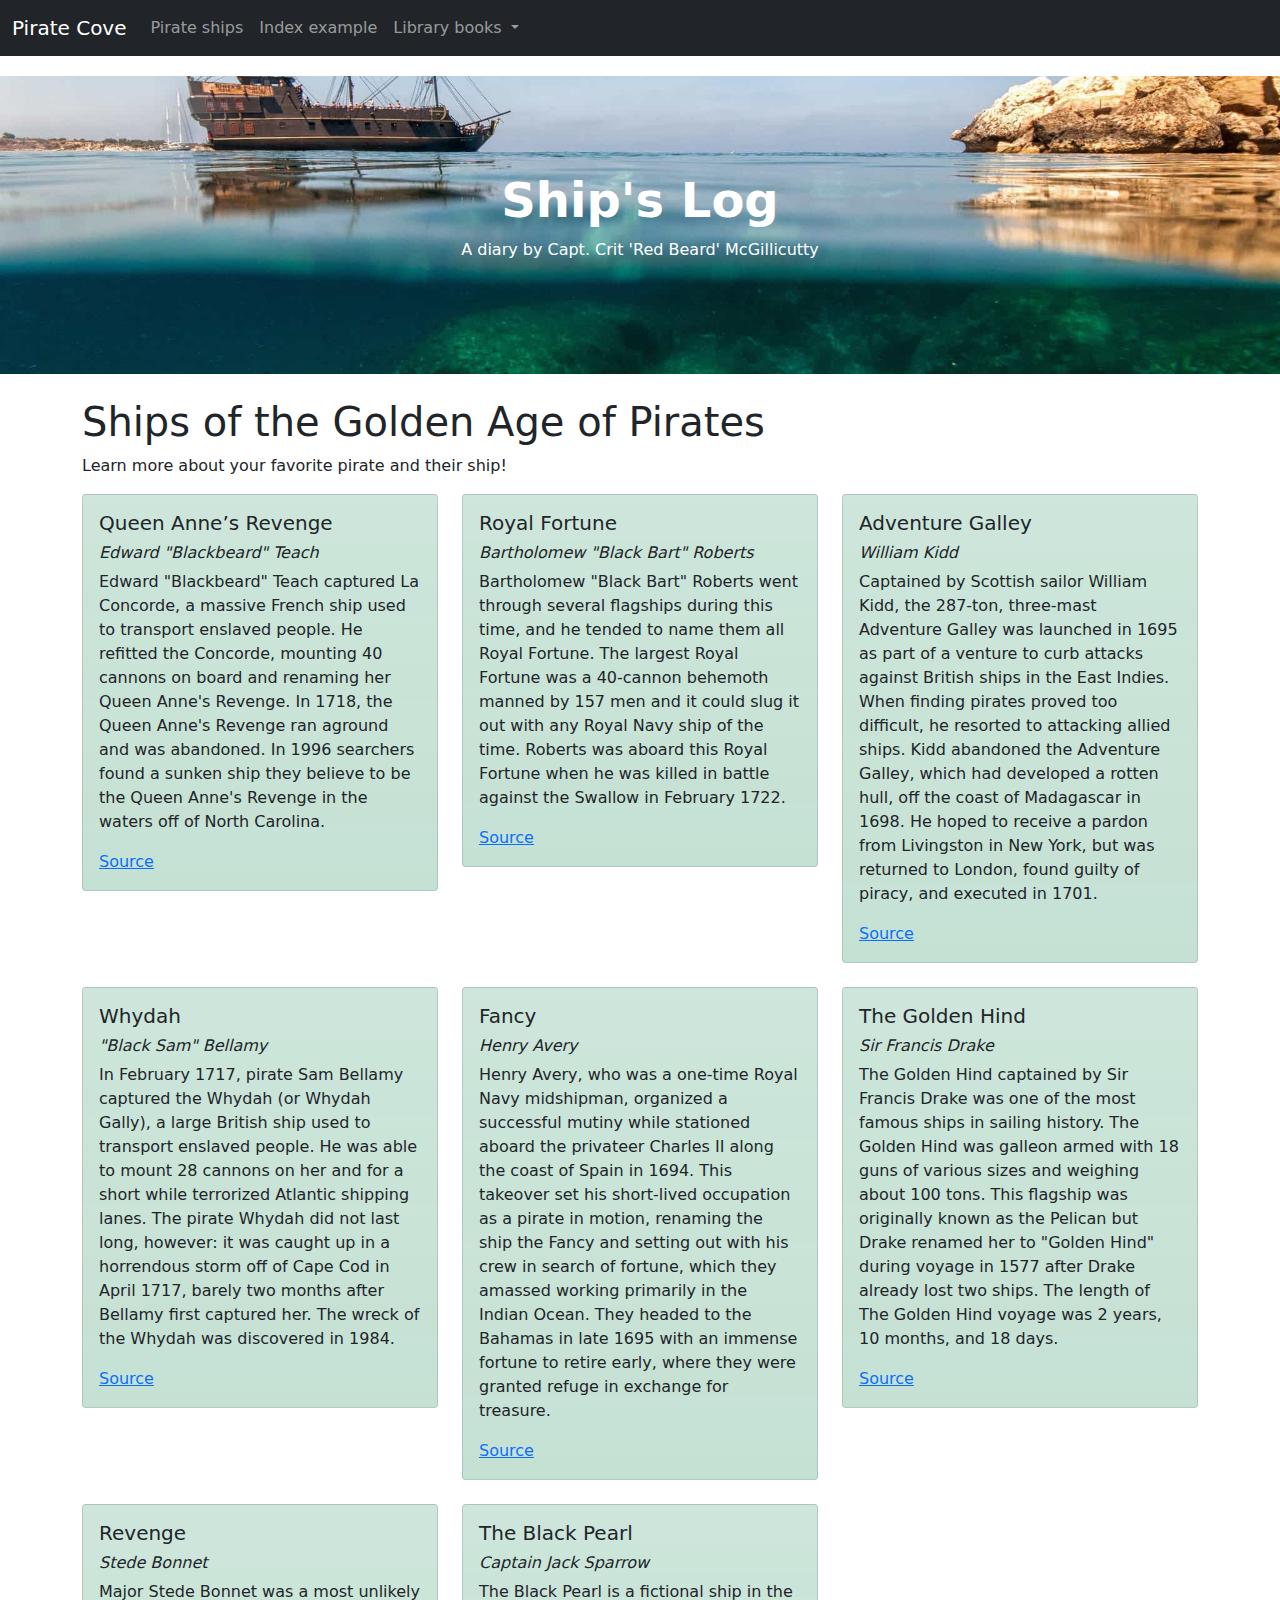
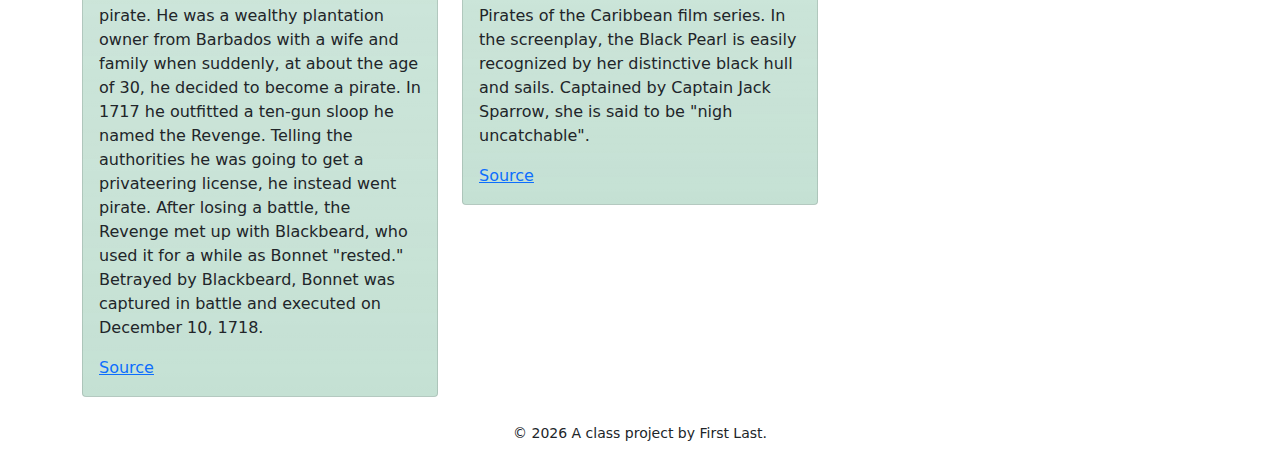
==== docs/pirate-ships.html @ 031b4379 "second commit" ====
<!doctype html>
<html lang="en">
  <!-- A Intro to Coding for Journalists class project -->
  <head>
    <title> Pirate Cove | Default title</title>
    <meta name="description" content="Default description">
    <meta charset="utf-8">
    <meta http-equiv="X-UA-Compatible" content="IE=edge"/>
    <meta name="viewport" content="width=device-width, initial-scale=1, maximum-scale=1">
    <link rel="stylesheet" href="css/main.css">
  </head>
  <body>
    <nav class="navbar navbar-expand-lg navbar-dark bg-dark">
  <div class="container-fluid">
    <a class="navbar-brand" href="index.html">Pirate Cove</a>
    <button class="navbar-toggler" type="button" data-bs-toggle="collapse" data-bs-target="#navbarNavDropdown" aria-controls="navbarNavDropdown" aria-expanded="false" aria-label="Toggle navigation">
      <span class="navbar-toggler-icon"></span>
    </button>
    <div class="collapse navbar-collapse" id="navbarNavDropdown">
      <ul class="navbar-nav">
        <li class="nav-item">
         <a class="nav-link" href="pirate-ships.html">Pirate ships</a>
      </li>
      <li class="nav-item">
         <a class="nav-link" href="index-example.html">Index example</a>
      </li>
        <li class="nav-item dropdown">
          <a class="nav-link dropdown-toggle" href="#" id="navbarDropdownMenuLink" role="button" data-bs-toggle="dropdown" aria-expanded="false">
            Library books
          </a>
          <ul class="dropdown-menu" aria-labelledby="navbarDropdownMenuLink">
            
            <li><a class="dropdown-item" href="books/the-clown.html">The Clown</a></li>
            
            <li><a class="dropdown-item" href="books/the-shipping-news.html">The Shipping News</a></li>
            
            <li><a class="dropdown-item" href="books/the-hearing-trumpet.html">The Hearing Trumpet</a></li>
            
          </ul>
        </li>
      </ul>
    </div>
  </div>
</nav>
    <div id="jumbo" class="p-5 mb-4 bg-light">
  <div class="container-fluid py-5 text-center">
    <h1 class="display-5 fw-bold">Ship's Log</h1>
    <p>A diary by Capt. Crit 'Red Beard' McGillicutty</p>
  </div>
</div>
    
<article class="container">
  <h1>Ships of the Golden Age of Pirates</h1>
  <p>Learn more about your favorite pirate and their ship!</p>
  <div class="row">
    
  <div class="col-sm-6 mb-4 col-lg-4">
    <div class="card bg-success bg-gradient bg-opacity-25">
      <div class="card-body">
        <h5 class="card-title">Queen Anne’s Revenge</h5>
        <h6 class= "card-captain"> Edward &quot;Blackbeard&quot; Teach</h6>
        <p class="card-text">Edward &quot;Blackbeard&quot; Teach captured La Concorde, a massive French ship used to transport enslaved people. He refitted the Concorde, mounting 40 cannons on board and renaming her Queen Anne&#39;s Revenge. In 1718, the Queen Anne&#39;s Revenge ran aground and was abandoned. In 1996 searchers found a sunken ship they believe to be the Queen Anne&#39;s Revenge in the waters off of North Carolina.</p>
        <a href="https://www.thoughtco.com/famous-pirate-ships-2136286" target="blank">Source</a>
      </div>
    </div>
  </div>
  
  <div class="col-sm-6 mb-4 col-lg-4">
    <div class="card bg-success bg-gradient bg-opacity-25">
      <div class="card-body">
        <h5 class="card-title">Royal Fortune</h5>
        <h6 class= "card-captain"> Bartholomew &quot;Black Bart&quot; Roberts</h6>
        <p class="card-text">Bartholomew &quot;Black Bart&quot; Roberts went through several flagships during this time, and he tended to name them all Royal Fortune. The largest Royal Fortune was a 40-cannon behemoth manned by 157 men and it could slug it out with any Royal Navy ship of the time. Roberts was aboard this ​Royal Fortune when he was killed in battle against the Swallow in February 1722.</p>
        <a href="https://www.thoughtco.com/famous-pirate-ships-2136286" target="blank">Source</a>
      </div>
    </div>
  </div>
  
  <div class="col-sm-6 mb-4 col-lg-4">
    <div class="card bg-success bg-gradient bg-opacity-25">
      <div class="card-body">
        <h5 class="card-title">Adventure Galley</h5>
        <h6 class= "card-captain"> William Kidd</h6>
        <p class="card-text">Captained by Scottish sailor William Kidd, the 287-ton, three-mast Adventure Galley was launched  in 1695 as part of a venture to curb attacks against British ships in the East Indies. When finding pirates proved too difficult, he resorted to attacking allied ships. Kidd abandoned the Adventure Galley, which had developed a rotten hull, off the coast of Madagascar in 1698. He hoped to receive a pardon from Livingston in New York, but was returned to London, found guilty of piracy, and executed in 1701.</p>
        <a href="https://www.mentalfloss.com/article/21557/6-famous-pirate-ships" target="blank">Source</a>
      </div>
    </div>
  </div>
  
  <div class="col-sm-6 mb-4 col-lg-4">
    <div class="card bg-success bg-gradient bg-opacity-25">
      <div class="card-body">
        <h5 class="card-title">Whydah</h5>
        <h6 class= "card-captain"> &quot;Black Sam&quot; Bellamy</h6>
        <p class="card-text">In February 1717, pirate Sam Bellamy captured the Whydah (or Whydah Gally), a large British ship used to transport enslaved people. He was able to mount 28 cannons on her and for a short while terrorized Atlantic shipping lanes. The pirate Whydah did not last long, however: it was caught up in a horrendous storm off of Cape Cod in April 1717, barely two months after Bellamy first captured her. The wreck of the Whydah was discovered in 1984.</p>
        <a href="https://www.thoughtco.com/famous-pirate-ships-2136286" target="blank">Source</a>
      </div>
    </div>
  </div>
  
  <div class="col-sm-6 mb-4 col-lg-4">
    <div class="card bg-success bg-gradient bg-opacity-25">
      <div class="card-body">
        <h5 class="card-title">Fancy</h5>
        <h6 class= "card-captain"> Henry Avery</h6>
        <p class="card-text">Henry Avery, who was a one-time Royal Navy midshipman, organized a successful mutiny while stationed aboard the privateer Charles II along the coast of Spain in 1694.  This takeover set his short-lived occupation as a pirate in motion, renaming the ship the Fancy and setting out with his crew in search of fortune, which they amassed working primarily in the Indian Ocean.  They headed to the Bahamas in late 1695 with an immense fortune to retire early, where they were granted refuge in exchange for treasure.</p>
        <a href="https://www.pirateshowcancun.com/blog/scurvy-pirate-history/famous-pirate-ships-in-history/" target="blank">Source</a>
      </div>
    </div>
  </div>
  
  <div class="col-sm-6 mb-4 col-lg-4">
    <div class="card bg-success bg-gradient bg-opacity-25">
      <div class="card-body">
        <h5 class="card-title">The Golden Hind</h5>
        <h6 class= "card-captain"> Sir Francis Drake</h6>
        <p class="card-text">The Golden Hind captained by Sir Francis Drake was one of the most famous ships in sailing history. The Golden Hind was galleon armed with 18 guns of various sizes and weighing about 100 tons. This flagship was originally known as the Pelican but Drake renamed her to &quot;Golden Hind&quot; during voyage in 1577 after Drake already lost two ships. The length of The Golden Hind voyage was 2 years, 10 months, and 18 days.</p>
        <a href="http://www.thewayofthepirates.com/pirate-features/famous-pirate-ships/" target="blank">Source</a>
      </div>
    </div>
  </div>
  
  <div class="col-sm-6 mb-4 col-lg-4">
    <div class="card bg-success bg-gradient bg-opacity-25">
      <div class="card-body">
        <h5 class="card-title">Revenge</h5>
        <h6 class= "card-captain"> Stede Bonnet</h6>
        <p class="card-text">Major Stede Bonnet was a most unlikely pirate. He was a wealthy plantation owner from Barbados with a wife and family when suddenly, at about the age of 30, he decided to become a pirate. In 1717 he outfitted a ten-gun sloop he named the Revenge. Telling the authorities he was going to get a privateering license, he instead went pirate. After losing a battle, the Revenge met up with Blackbeard, who used it for a while as Bonnet &quot;rested.&quot; Betrayed by Blackbeard, Bonnet was captured in battle and executed on December 10, 1718.</p>
        <a href="https://www.thoughtco.com/famous-pirate-ships-2136286" target="blank">Source</a>
      </div>
    </div>
  </div>
  
  <div class="col-sm-6 mb-4 col-lg-4">
    <div class="card bg-success bg-gradient bg-opacity-25">
      <div class="card-body">
        <h5 class="card-title">The Black Pearl</h5>
        <h6 class= "card-captain"> Captain Jack Sparrow</h6>
        <p class="card-text">The Black Pearl is a fictional ship in the Pirates of the Caribbean film series. In the screenplay, the Black Pearl is easily recognized by her distinctive black hull and sails. Captained by Captain Jack Sparrow, she is said to be &quot;nigh uncatchable&quot;.</p>
        <a href="https://en.wikipedia.org/wiki/Black_Pearl" target="blank">Source</a>
      </div>
    </div>
  </div>
  
</div>
</article>


    <footer>
<p id="legal" class="center-block text-center">
  <small>&copy; <span class="copyright-year"></span>
  A class project by First Last.
</p>
</footer>


    <script src="js/jquery.js"></script>
    <script src="js/popper.js"></script>
    <script src="js/bootstrap.js"></script>
    <script src="js/scripts.js"></script>
  </body>
</html>
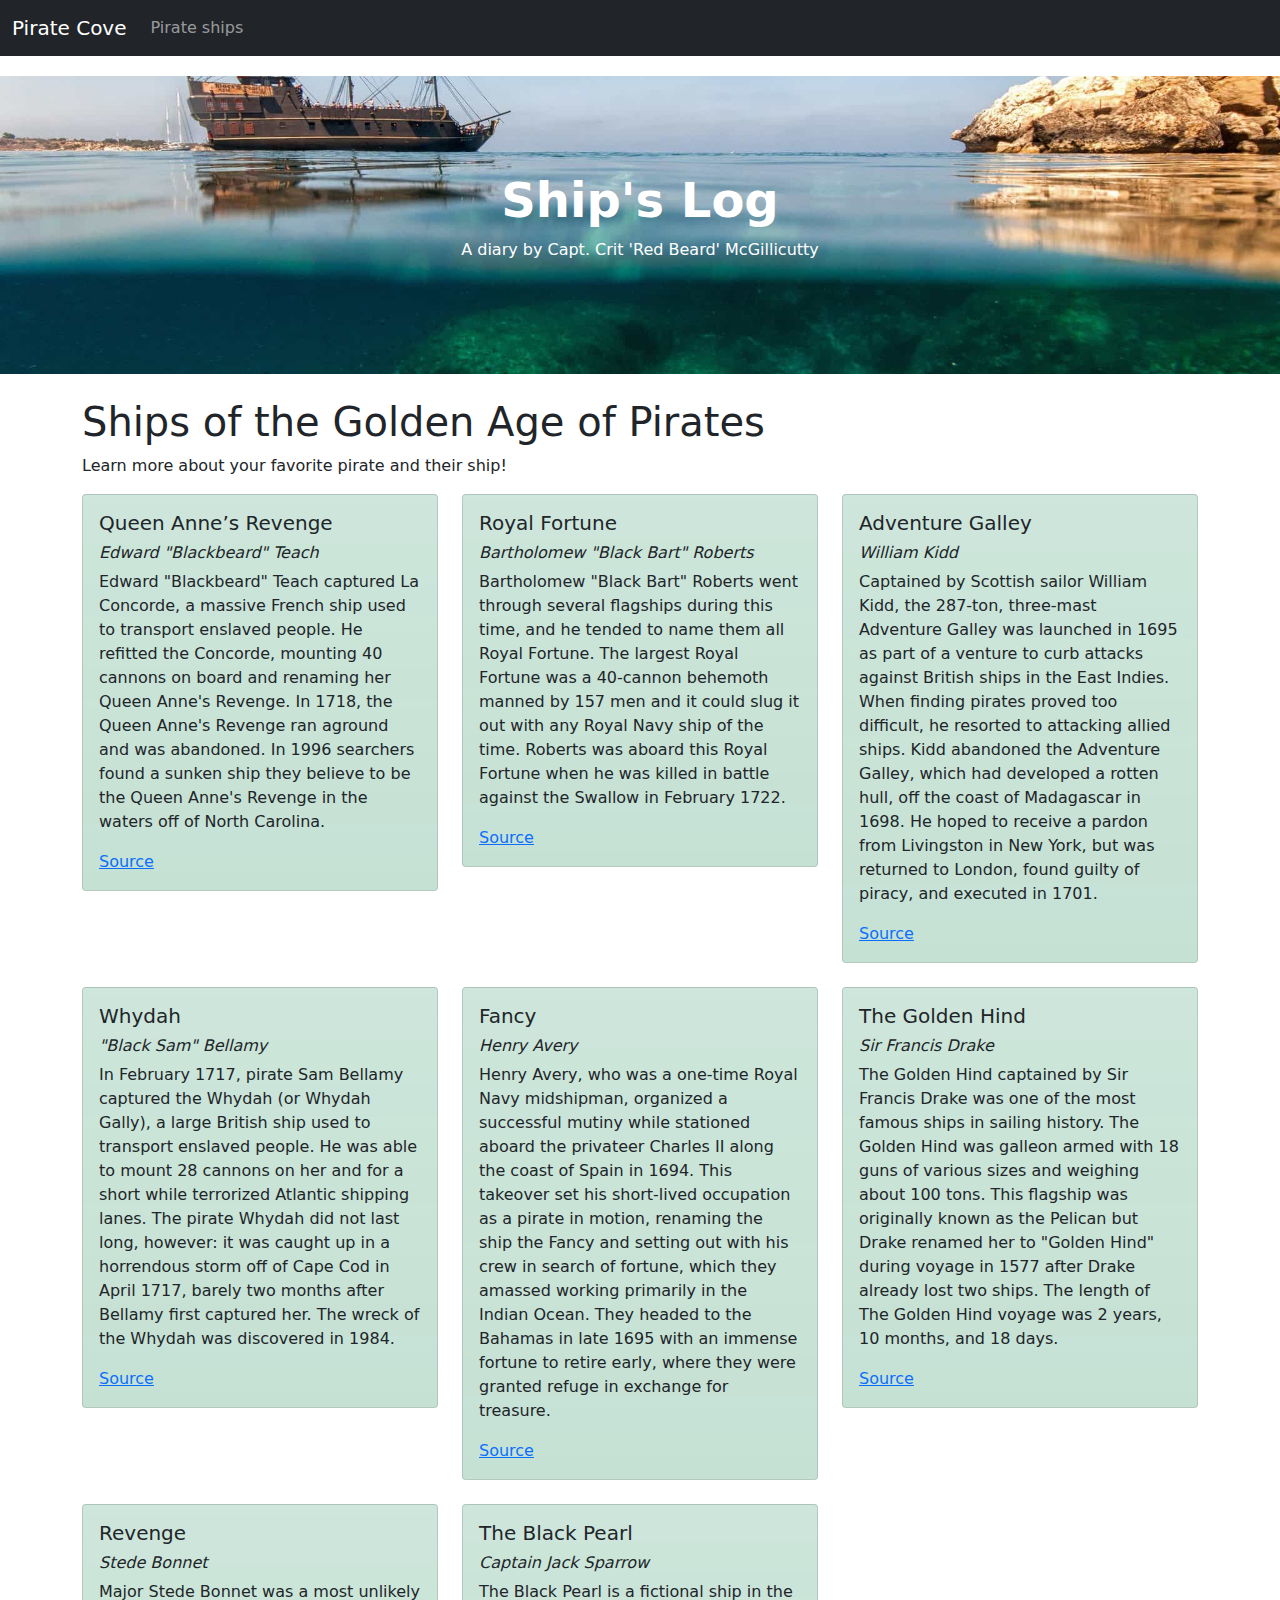
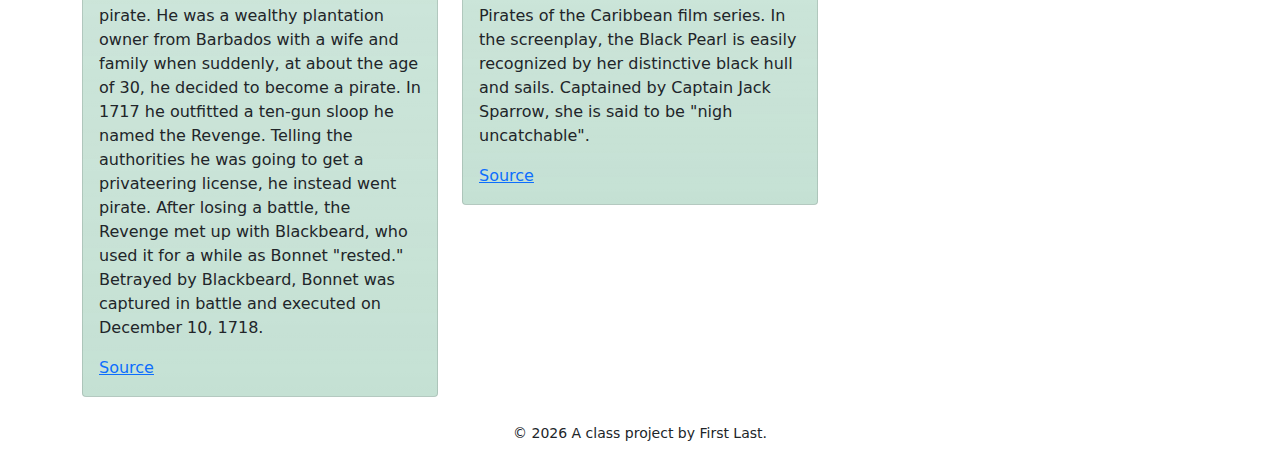
==== commit 1d9e47d9: "second commit" ====
--- a/docs/pirate-ships.html
+++ b/docs/pirate-ships.html
@@ -21,22 +21,6 @@
         <li class="nav-item">
          <a class="nav-link" href="pirate-ships.html">Pirate ships</a>
       </li>
-      <li class="nav-item">
-         <a class="nav-link" href="index-example.html">Index example</a>
-      </li>
-        <li class="nav-item dropdown">
-          <a class="nav-link dropdown-toggle" href="#" id="navbarDropdownMenuLink" role="button" data-bs-toggle="dropdown" aria-expanded="false">
-            Library books
-          </a>
-          <ul class="dropdown-menu" aria-labelledby="navbarDropdownMenuLink">
-            
-            <li><a class="dropdown-item" href="books/the-clown.html">The Clown</a></li>
-            
-            <li><a class="dropdown-item" href="books/the-shipping-news.html">The Shipping News</a></li>
-            
-            <li><a class="dropdown-item" href="books/the-hearing-trumpet.html">The Hearing Trumpet</a></li>
-            
-          </ul>
         </li>
       </ul>
     </div>
